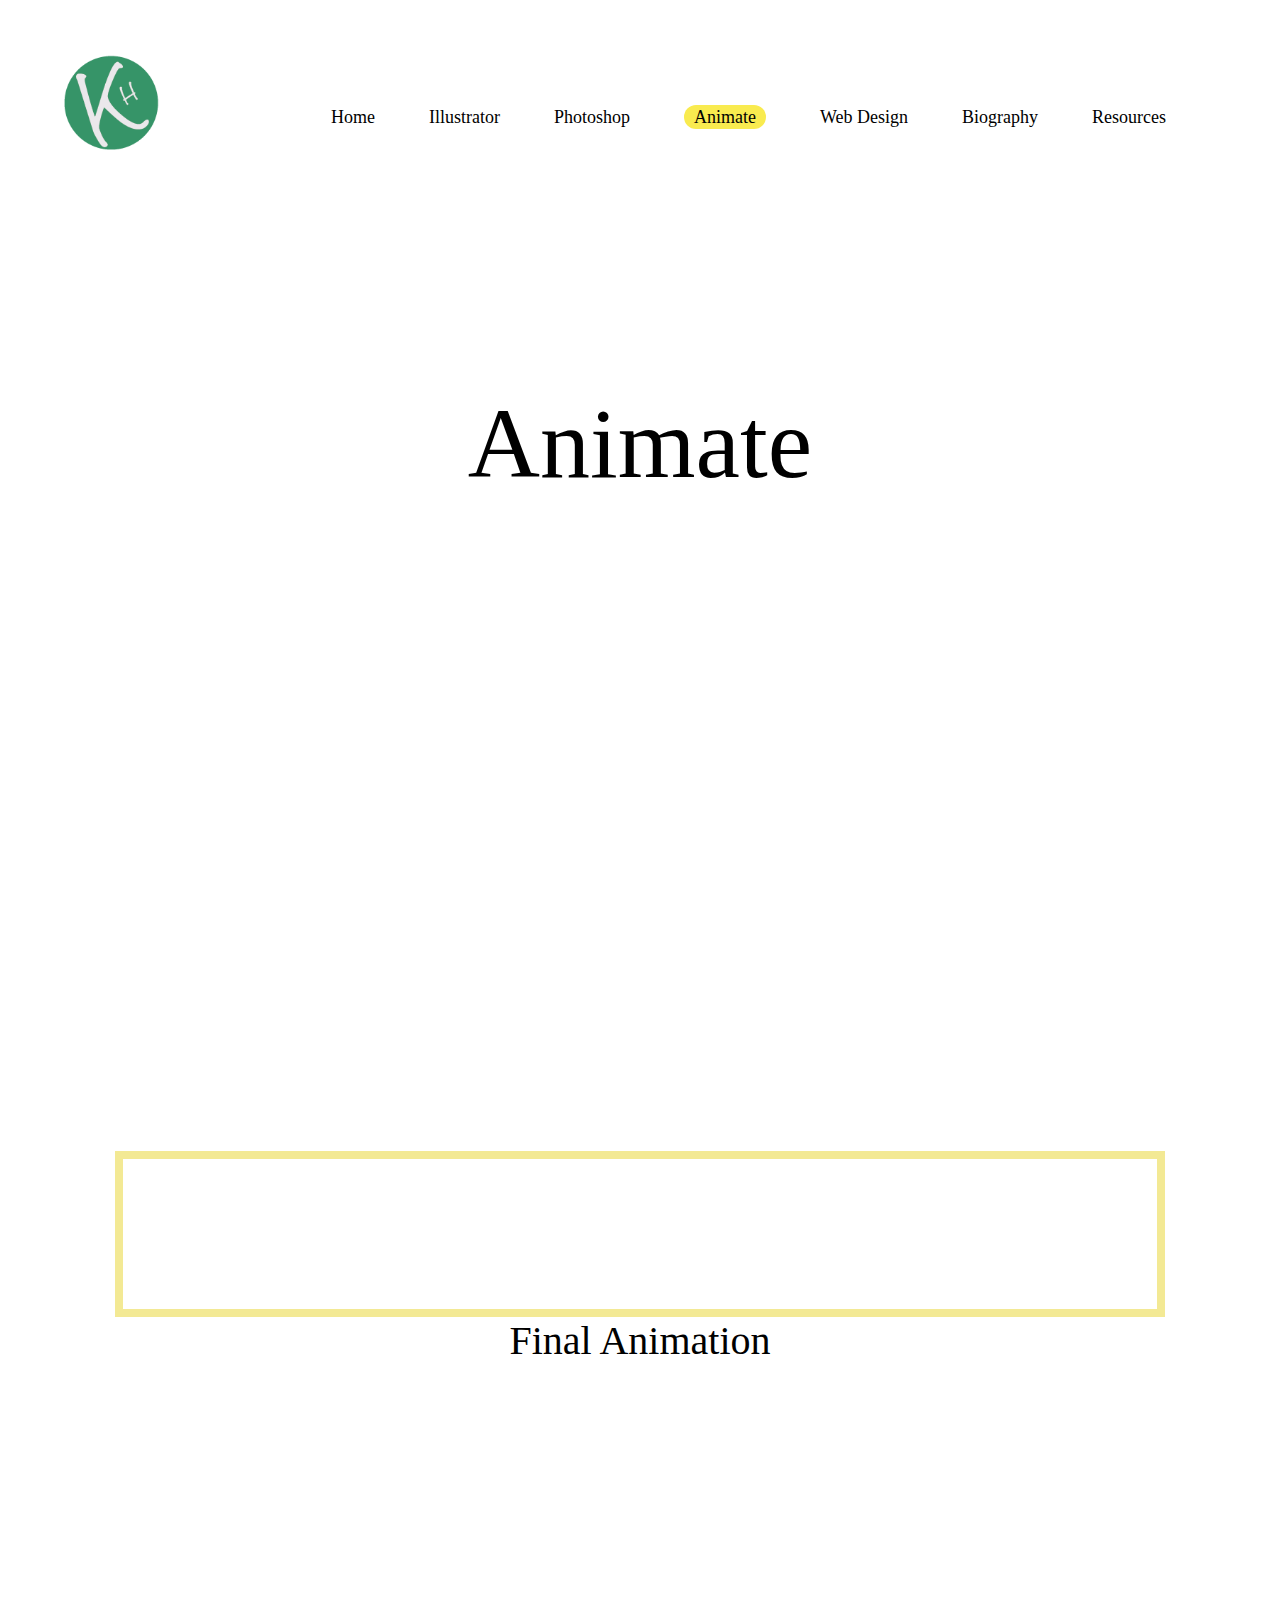
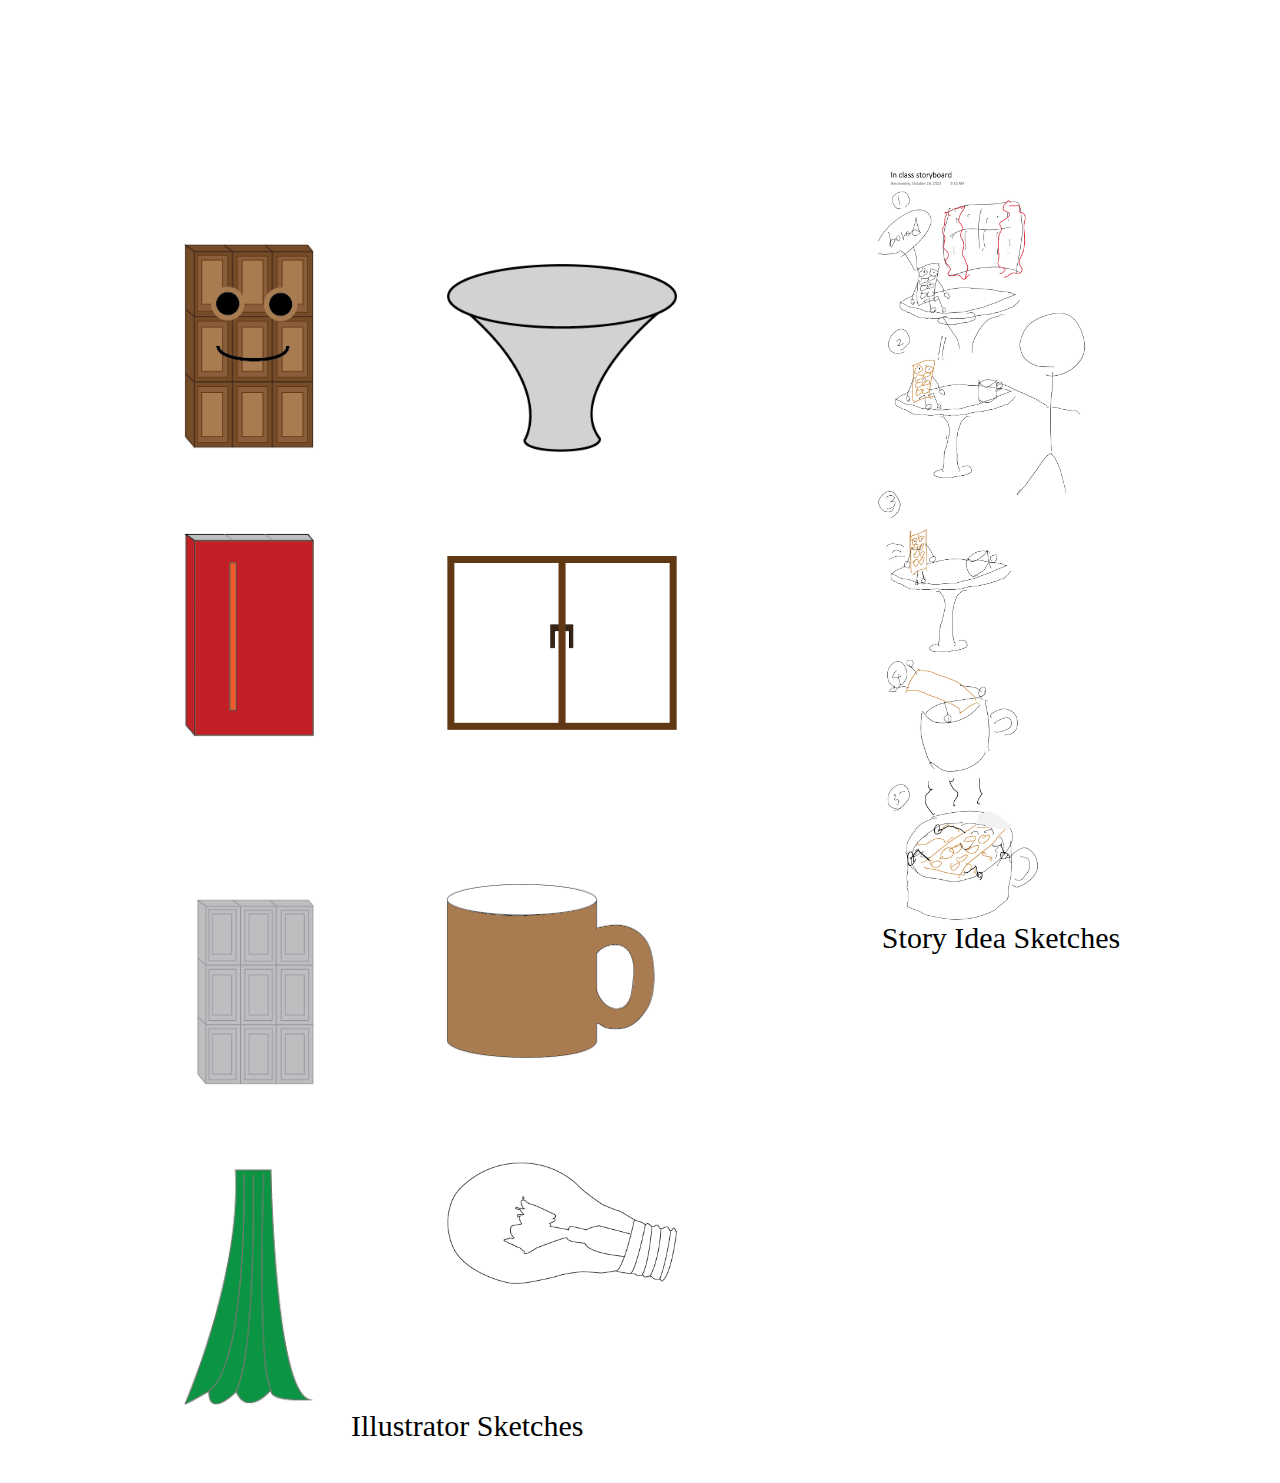
==== digital_art/digital_art_animate.html @ dcf63ce9 "Add files via upload" ====
<!DOCTYPE html>
<html>

<head>
    <link rel="stylesheet" href="../styles/style_animate.css">
    <title>Adobe Animate</title>
</head>

<body>
   
    <div class="container">

        <nav>
            <a href="../index.html">
                <img class="logo" src="../images/logo.png">
            </a>
            <ul>
                <li><a href="digital_art_main.html">Home</a></li>
                <li><a href="digital_art_illustrator.html">Illustrator</a></li>
                <li><a href="digital_art_photoshop.html">Photoshop</a></li>
                <li><a href="digital_art_animate.html" class="animate-nav">Animate</a></li>
                <li><a href="#webDesign">Web Design</a></li>
                <li><a href="#biography">Biography</a></li>
                <li><a href="#resources">Resources</a></li>

            </ul>
        </nav>
        <div id="animate">
            <p class="titles-all">Animate</p>
            <div class="final-content">
                <video src="../images/animate/Kenny Hongo_Animate_Final.mp4"></video>
                <p>Final Animation</p>
            </div>
            <div class="process-content">
                <div class="process-content-left">
                    <div class="process-content-left-sketches">
                        <div class="process-content-left-left">
                            <div class="process-content-left-left-top">
                                <img src="../images/animate/chocolate (1).png">
                                <img src="../images/animate/package.png">
                            </div>
                            <div class="process-content-left-left-bottom">
                                <img src="../images/animate/Untitled-1.png">
                                <img src="../images/animate/curtain.png">
                            </div>
                        </div>
                        <div class="process-content-left-right">
                            <div class="process-content-left-left-top">
                                <img src="../images/animate/table.png">
                                <img src="../images/animate/window.png">
                            </div>
                            <div class="process-content-left-left-bottom">
                                <img src="../images/animate/chick.png">
                                <img src="../images/animate/bulb.png">
                            </div>
                        </div>
                    </div>
                    <p>Illustrator Sketches</p>
                </div>

                <div class="process-content-right">
                    <img src="../images/animate/In class storyboard.jpg">
                    <p>Story Idea Sketches
                    </p>
                </div>
            </div>
        </div>


    </div>


</body>

</html>
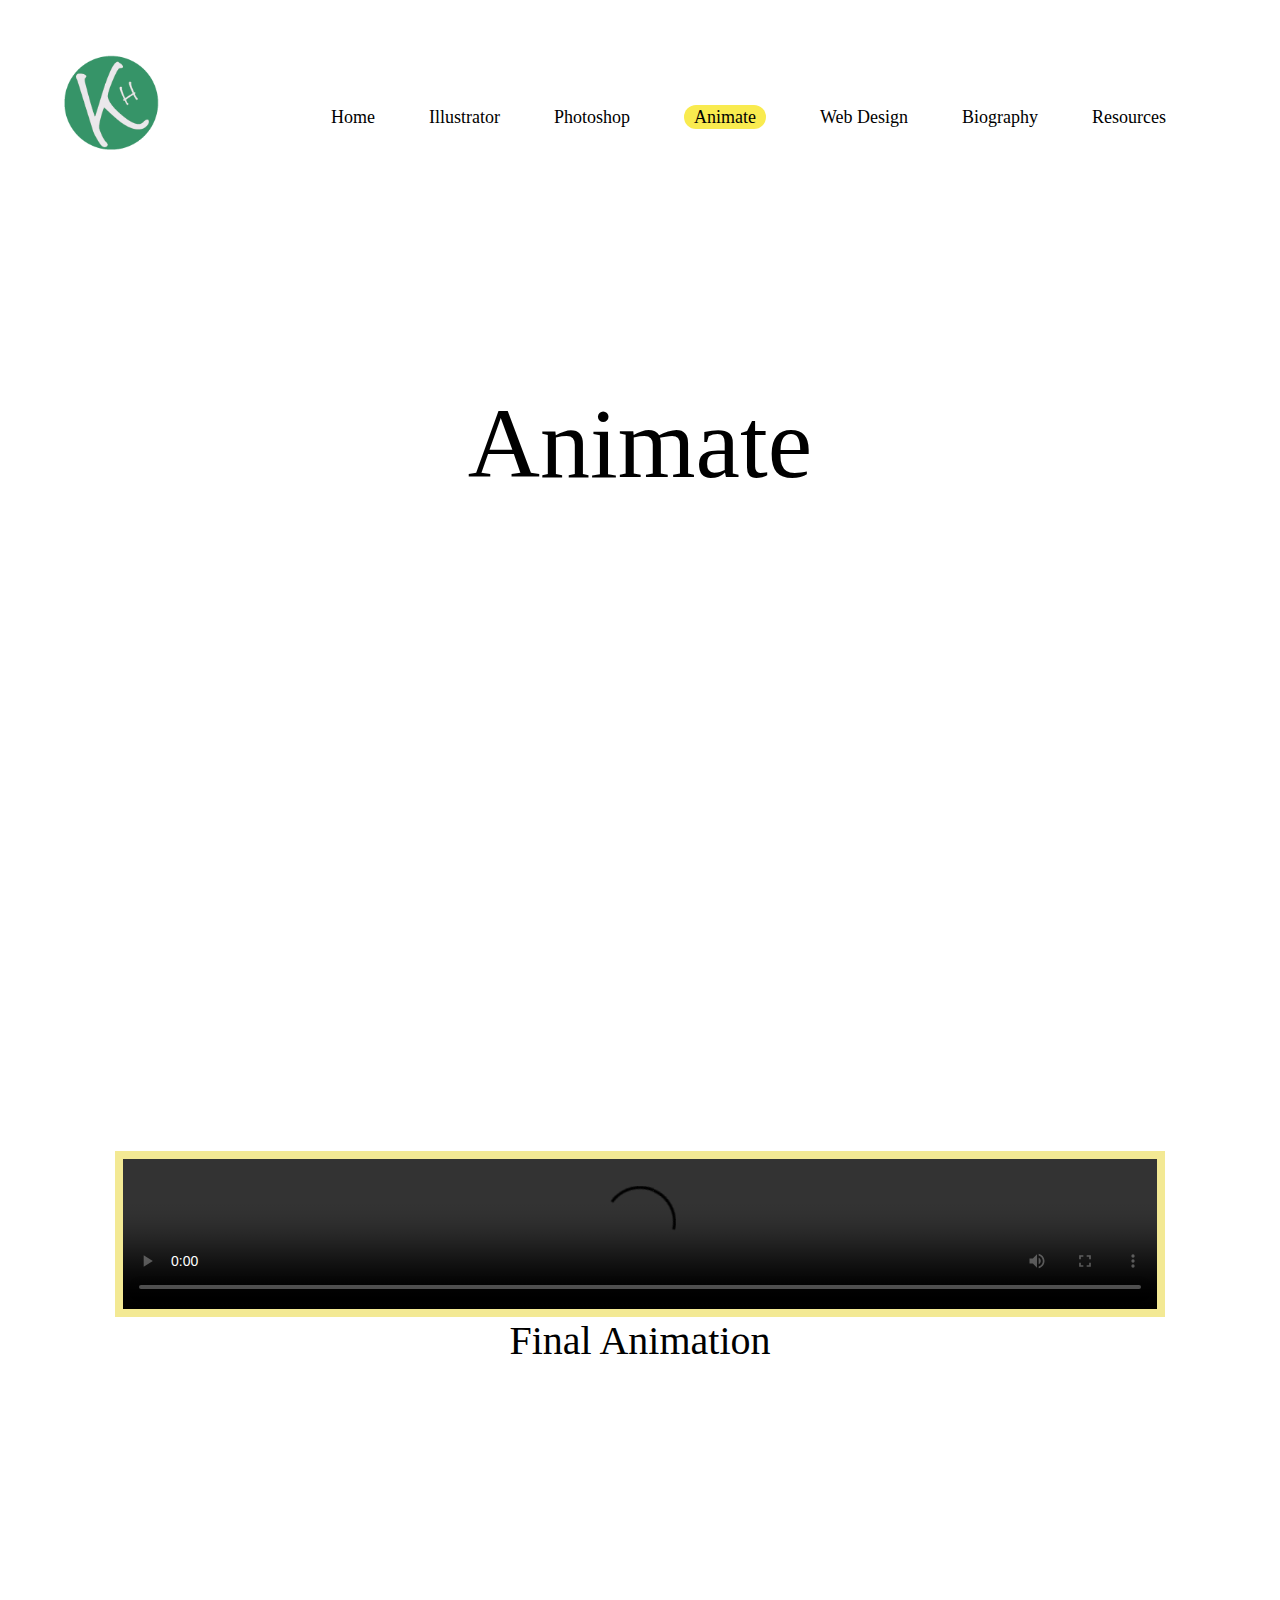
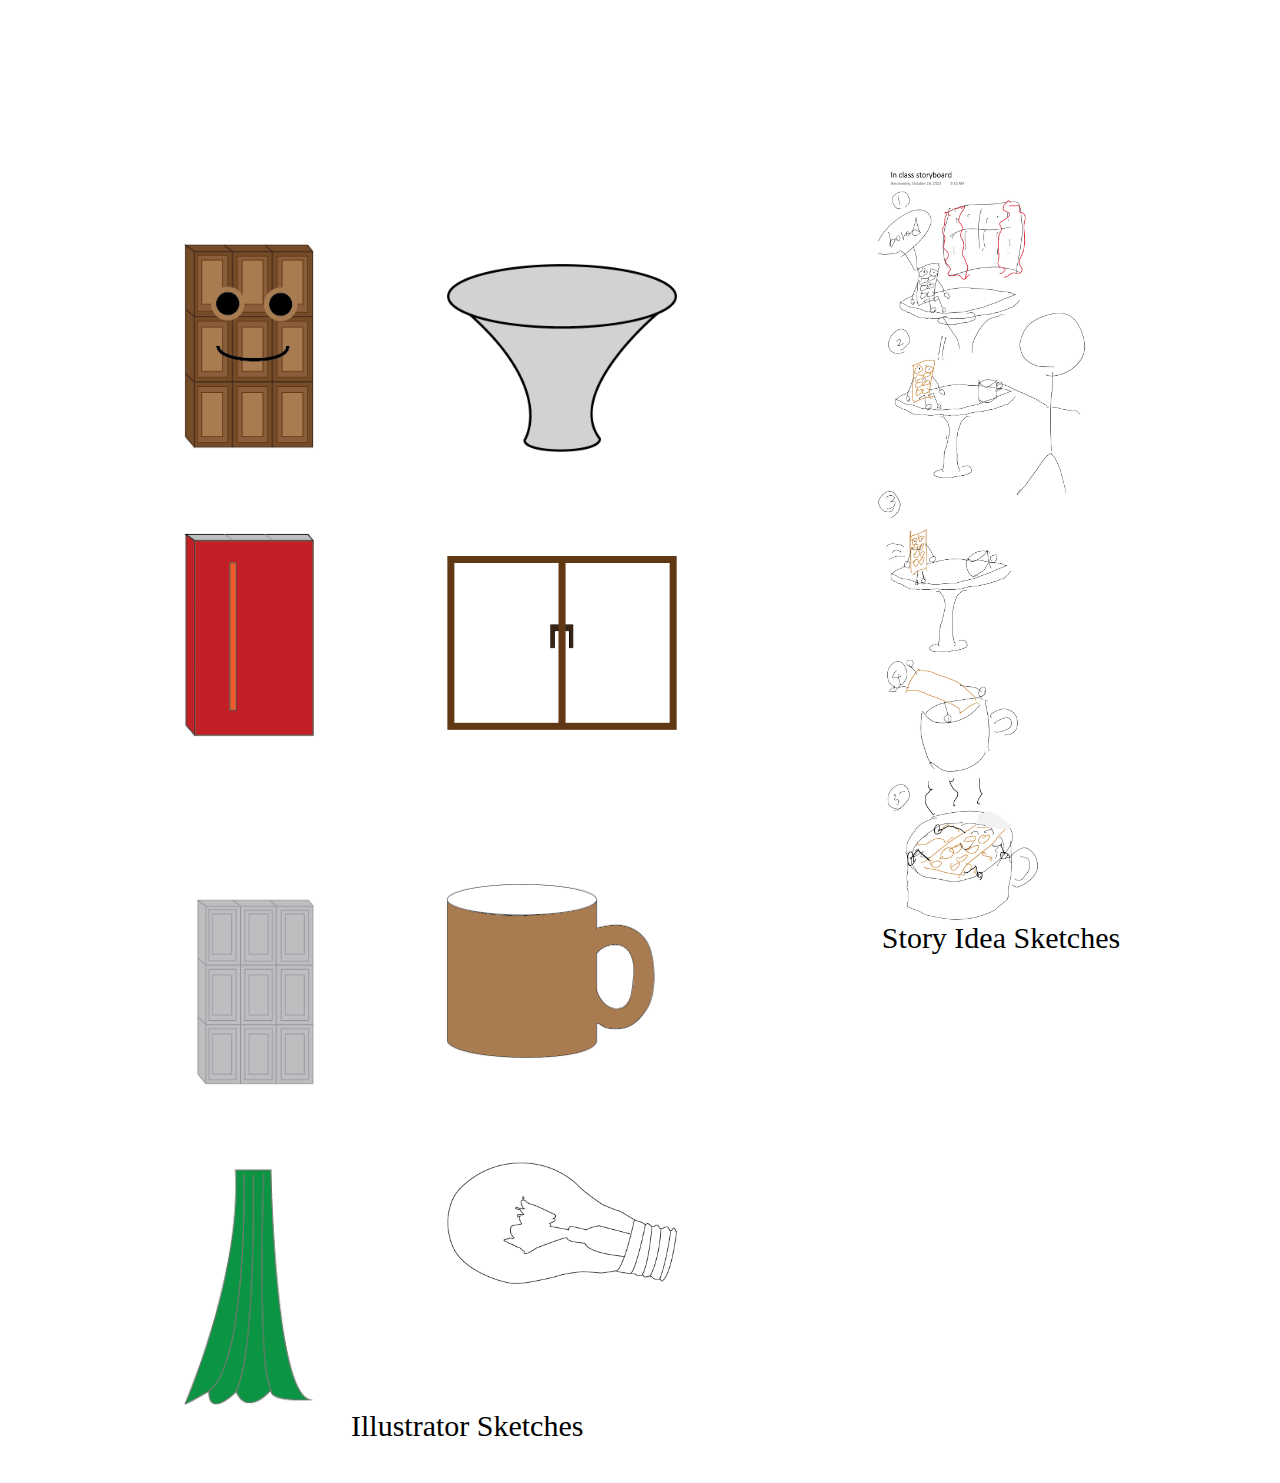
==== commit 14fc4b59: "Add files via upload" ====
--- a/digital_art/digital_art_animate.html
+++ b/digital_art/digital_art_animate.html
@@ -28,7 +28,7 @@
         <div id="animate">
             <p class="titles-all">Animate</p>
             <div class="final-content">
-                <video src="../images/animate/Kenny Hongo_Animate_Final.mp4"></video>
+                <video controls src="../images/animate/Kenny Hongo_Animate_Final.mp4"></video>
                 <p>Final Animation</p>
             </div>
             <div class="process-content">
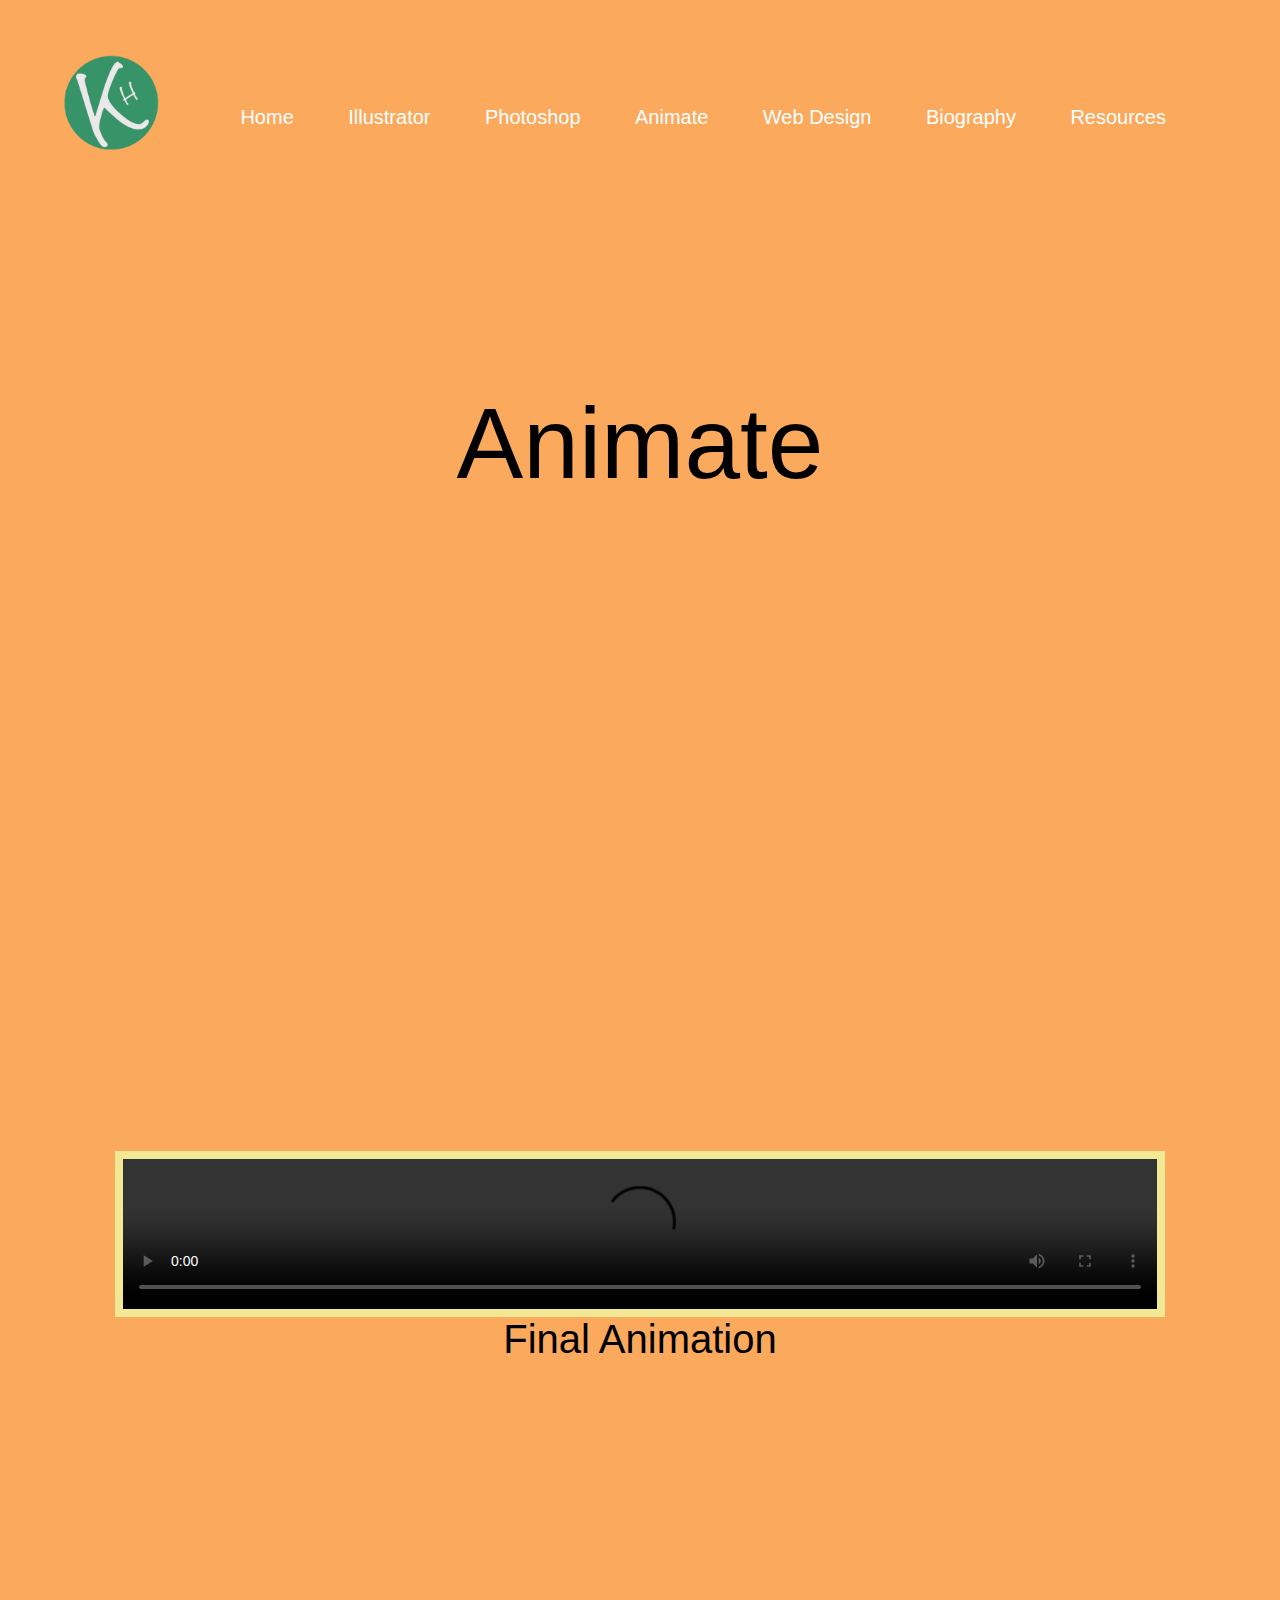
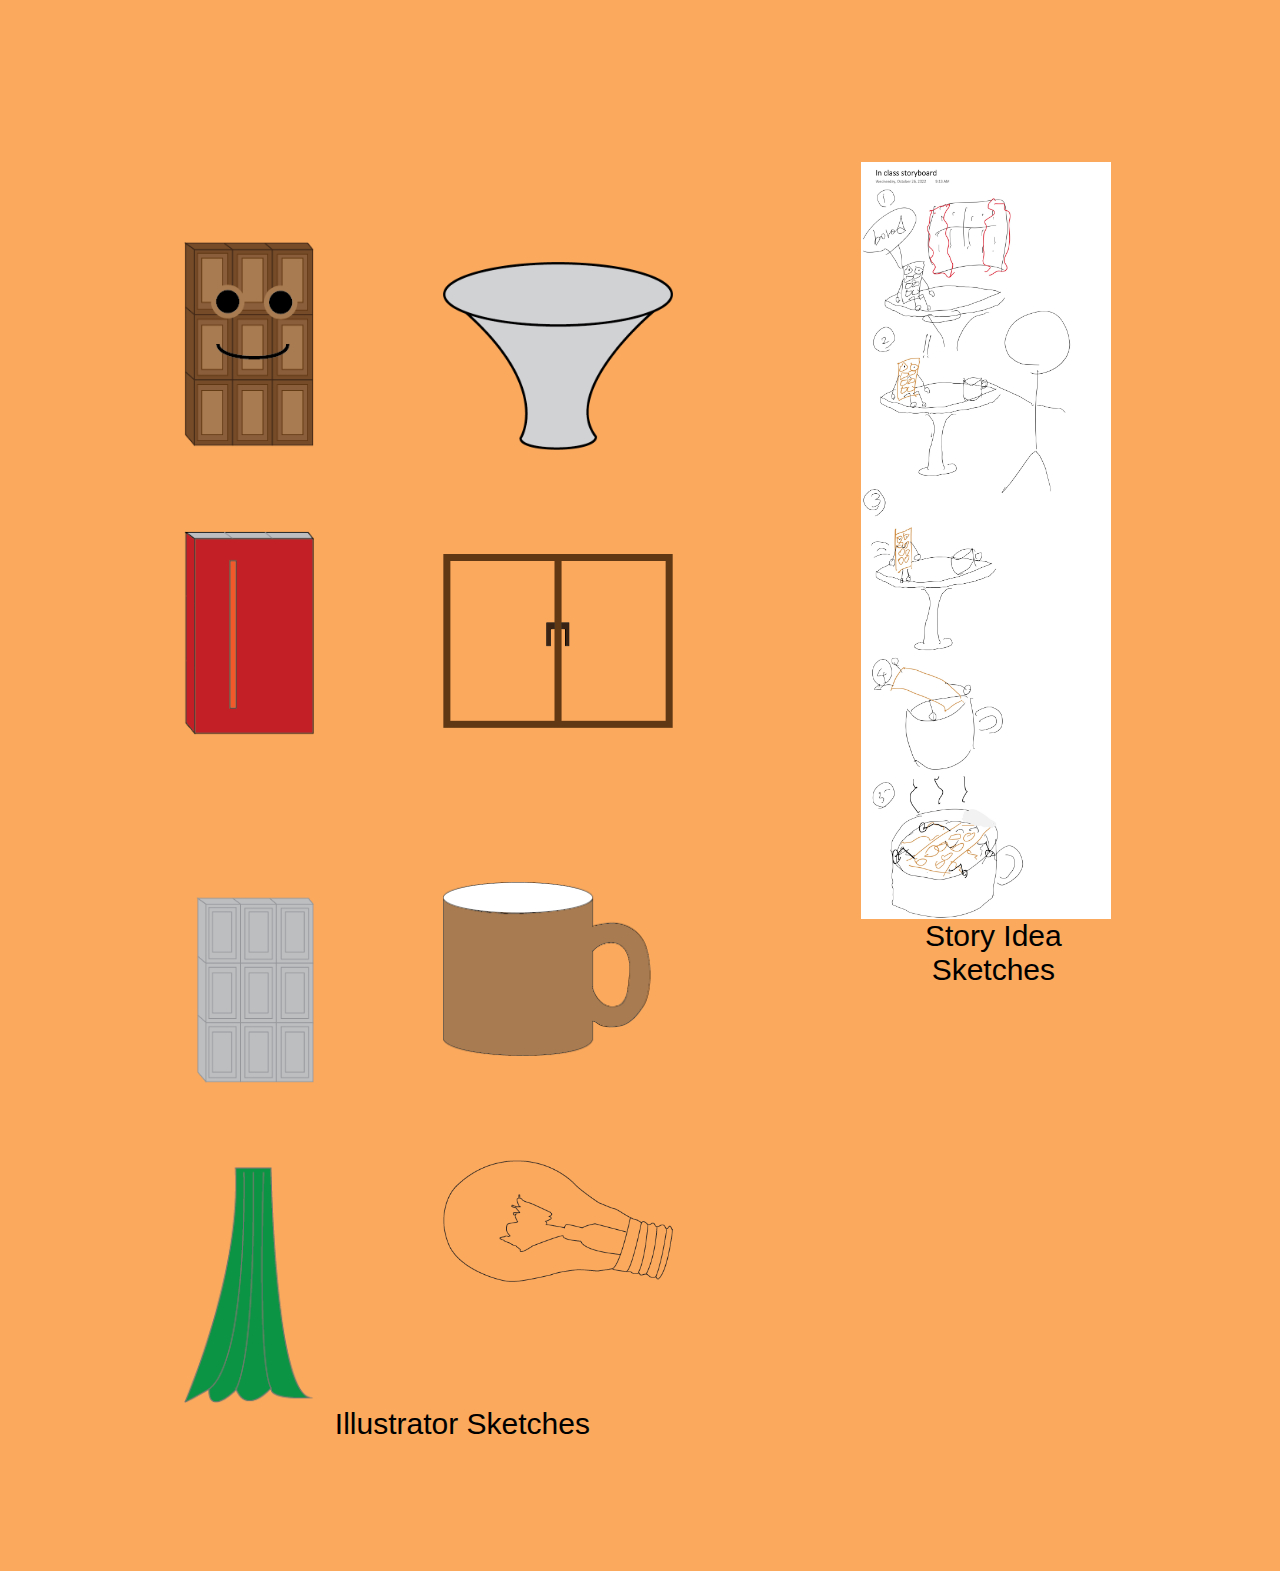
==== commit d0b016e9: "Add files via upload" ====
--- a/digital_art/digital_art_animate.html
+++ b/digital_art/digital_art_animate.html
@@ -1,75 +1,70 @@
 <!DOCTYPE html>
 <html>
+  <head>
+    <link rel="stylesheet" href="../styles/style_animate.css" />
+    <title>Adobe Animate</title>
+  </head>
 
-<head>
-    <link rel="stylesheet" href="../styles/style_animate.css">
-    <title>Adobe Animate</title>
-</head>
+  <body>
+    <div class="container">
+      <nav>
+        <a href="../index.html">
+          <img class="logo" src="../images/logo.png" />
+        </a>
+        <ul>
+          <li><a href="../index.html" class="home-nav">Home</a></li>
+          <li><a href="digital_art_illustrator.html">Illustrator</a></li>
+          <li><a href="digital_art_photoshop.html">Photoshop</a></li>
+          <li>
+            <a href="digital_art_animate.html" class="animate-nav">Animate</a>
+          </li>
+          <li><a href="#webDesign">Web Design</a></li>
+          <li><a href="#biography">Biography</a></li>
+          <li><a href="#resources">Resources</a></li>
+        </ul>
+      </nav>
+      <div id="animate">
+        <p class="titles-all">Animate</p>
+        <div class="final-content">
+          <video
+            controls
+            src="../images/animate/Kenny Hongo_Animate_Final.mp4"
+          ></video>
+          <p>Final Animation</p>
+        </div>
+        <div class="process-content">
+          <div class="process-content-left">
+            <div class="process-content-left-sketches">
+              <div class="process-content-left-left">
+                <div class="process-content-left-left-top">
+                  <img src="../images/animate/chocolate (1).png" />
+                  <img src="../images/animate/package.png" />
+                </div>
+                <div class="process-content-left-left-bottom">
+                  <img src="../images/animate/Untitled-1.png" />
+                  <img src="../images/animate/curtain.png" />
+                </div>
+              </div>
+              <div class="process-content-left-right">
+                <div class="process-content-left-left-top">
+                  <img src="../images/animate/table.png" />
+                  <img src="../images/animate/window.png" />
+                </div>
+                <div class="process-content-left-left-bottom">
+                  <img src="../images/animate/chick.png" />
+                  <img src="../images/animate/bulb.png" />
+                </div>
+              </div>
+            </div>
+            <p>Illustrator Sketches</p>
+          </div>
 
-<body>
-   
-    <div class="container">
-
-        <nav>
-            <a href="../index.html">
-                <img class="logo" src="../images/logo.png">
-            </a>
-            <ul>
-                <li><a href="digital_art_main.html">Home</a></li>
-                <li><a href="digital_art_illustrator.html">Illustrator</a></li>
-                <li><a href="digital_art_photoshop.html">Photoshop</a></li>
-                <li><a href="digital_art_animate.html" class="animate-nav">Animate</a></li>
-                <li><a href="#webDesign">Web Design</a></li>
-                <li><a href="#biography">Biography</a></li>
-                <li><a href="#resources">Resources</a></li>
-
-            </ul>
-        </nav>
-        <div id="animate">
-            <p class="titles-all">Animate</p>
-            <div class="final-content">
-                <video controls src="../images/animate/Kenny Hongo_Animate_Final.mp4"></video>
-                <p>Final Animation</p>
-            </div>
-            <div class="process-content">
-                <div class="process-content-left">
-                    <div class="process-content-left-sketches">
-                        <div class="process-content-left-left">
-                            <div class="process-content-left-left-top">
-                                <img src="../images/animate/chocolate (1).png">
-                                <img src="../images/animate/package.png">
-                            </div>
-                            <div class="process-content-left-left-bottom">
-                                <img src="../images/animate/Untitled-1.png">
-                                <img src="../images/animate/curtain.png">
-                            </div>
-                        </div>
-                        <div class="process-content-left-right">
-                            <div class="process-content-left-left-top">
-                                <img src="../images/animate/table.png">
-                                <img src="../images/animate/window.png">
-                            </div>
-                            <div class="process-content-left-left-bottom">
-                                <img src="../images/animate/chick.png">
-                                <img src="../images/animate/bulb.png">
-                            </div>
-                        </div>
-                    </div>
-                    <p>Illustrator Sketches</p>
-                </div>
-
-                <div class="process-content-right">
-                    <img src="../images/animate/In class storyboard.jpg">
-                    <p>Story Idea Sketches
-                    </p>
-                </div>
-            </div>
+          <div class="process-content-right">
+            <img src="../images/animate/In class storyboard.jpg" />
+            <p>Story Idea Sketches</p>
+          </div>
         </div>
-
-
+      </div>
     </div>
-
-
-</body>
-
-</html>+  </body>
+</html>
